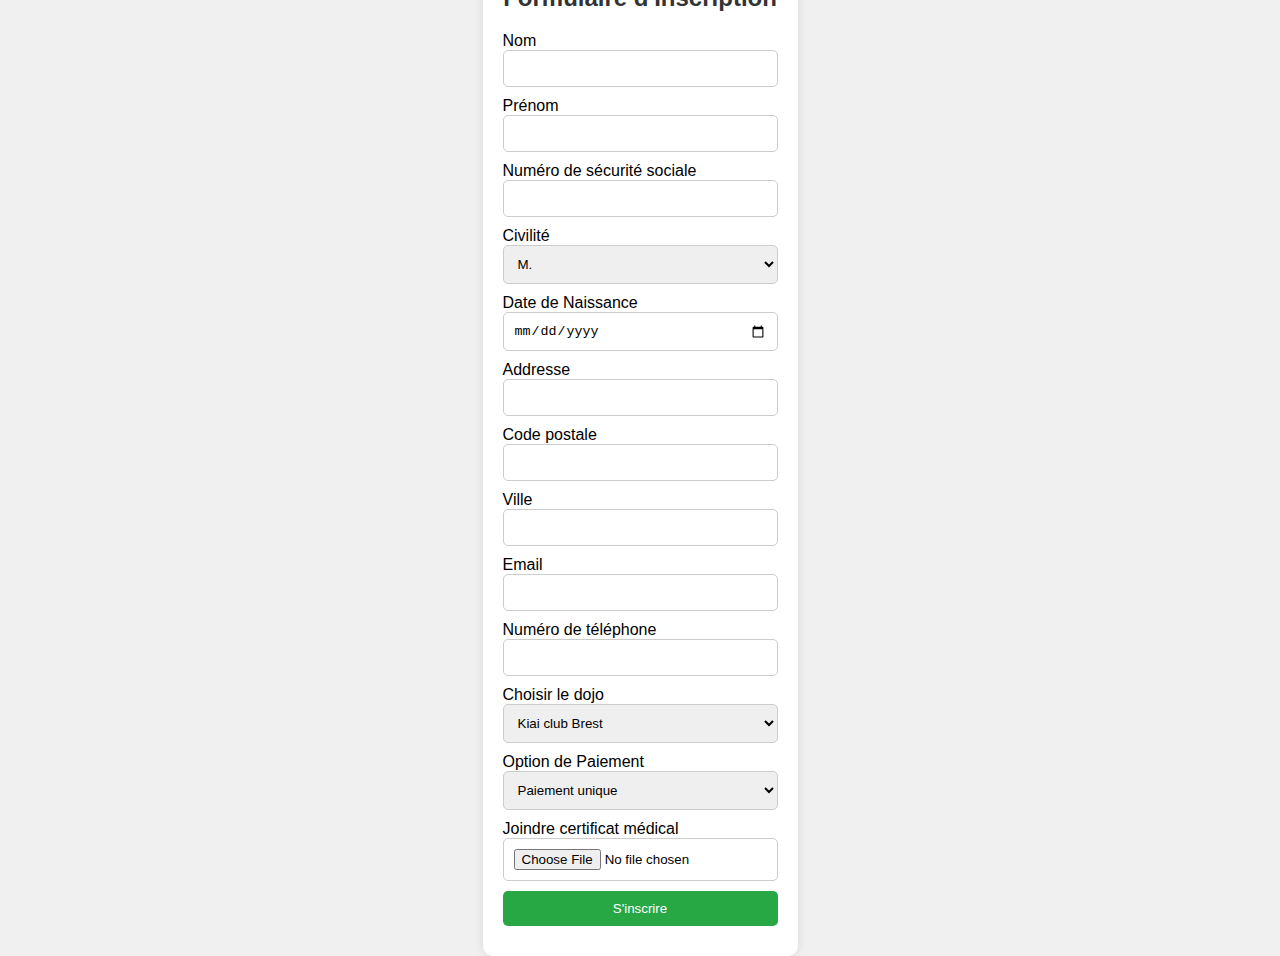
==== public/index.html @ 81d3e5b0 "form web page commit" ====
<!DOCTYPE html>
<html lang="fr">
<head>
    <meta charset="UTF-8">
    <meta name="viewport" content="width=device-width, initial-scale=1.0">
    <title>Formulaire d'Inscription-Kiai club brest</title>
    <link rel="shortcut icon" href="Logo kiai.png" type="image/x-icon">
    <link rel="stylesheet" href="styles.css">
    <style>
        body {
            font-family: Arial, sans-serif;
            background-color: #f0f0f0;
            display: flex;
            justify-content: center;
            align-items: center;
            height: 100vh;
            margin: 0;
        }
        .container {
            background-color: #fff;
            padding: 20px;
            border-radius: 10px;
            box-shadow: 0 0 10px rgba(0, 0, 0, 0.1);
        }
        h2 {
            text-align: center;
            color: #333;
        }
        form {
            display: flex;
            flex-direction: column;
        }
        input, select, button {
            margin-bottom: 10px;
            padding: 10px;
            border-radius: 5px;
            border: 1px solid #ccc;
        }
        .months-selection {
            display: flex;
            flex-wrap: wrap;
            gap: 10px;
        }
        .months-selection input {
            width: calc(33.333% - 10px);
            text-align: center;
        }
        button {
            background-color: #28a745;
            color: #fff;
            border: none;
            cursor: pointer;
        }
        button:hover {
            background-color: #218838;
        }
    </style>
</head>
<body>
    <div class="container">
        <h2>Formulaire d'Inscription</h2>
        <form action="/submit" method="POST" enctype="multipart/form-data">
            <label for="nom">Nom</label>
            <input type="text" id="nom" name="nom" required>

            <label for="prenom">Prénom</label>
            <input type="text" id="prenom" name="prenom" required>

            <label for="secu">Numéro de sécurité sociale</label>
            <input type="text" id="secu" name="secu" required>

            <label for="civilite">Civilité</label>
            <select id="civilite" name="civilite" required>
                <option value="M.">M.</option>
                <option value="Mme">Mme</option>
            </select>

            <label for="dateDeNaissance">Date de Naissance</label>
            <input type="date" id="dateDeNaissance" name="dateDeNaissance" required>

            <label for="localisation">Addresse</label>
            <input type="text" id="localisation" name="localisation" required>

            <label for="codePostale">Code postale</label>
            <input type="number" id="codePostale" name="codePostale" required>

            <label for="Ville">Ville</label>
            <input type="text" id="Ville" name="Ville" required>

            <label for="email">Email</label>
            <input type="email" id="email" name="email" required>

            <label for="tel">Numéro de téléphone</label>
            <input type="number" id="tel" name="tel" required>
            
            <label for="DojoOption">Choisir le dojo</label>
            <select id="DojoOption" name="DojoOption" required>
                <option value="Kiai club Brest">Kiai club Brest</option>
                <option value="Kiai club Locmaria">Kiai club Locmaria</option>
            </select>

            <label for="paiementOption">Option de Paiement</label>
            <select id="paiementOption" name="paiementOption" required>
                <option value="unique">Paiement unique</option>
                <option value="3x">Paiement en 3 fois</option>
                <option value="5x">Paiement en 5 fois</option>
            </select>



            <div id="monthsSelectionContainer" class="months-selection"></div>

            <label for="file">Joindre certificat médical</label>
            <input type="file" id="file" name="file">

            <button type="submit">S'inscrire</button>
        </form>
    </div>

    <script>
        const paiementOption = document.getElementById('paiementOption');
        const monthsSelectionContainer = document.getElementById('monthsSelectionContainer');

        paiementOption.addEventListener('change', () => {
            monthsSelectionContainer.innerHTML = '';
            if (paiementOption.value === '3x') {
                for (let i = 1; i <= 3; i++) {
                    const monthSelect = document.createElement('select');
                    monthSelect.name = `moisPaiement${i}`;
                    monthSelect.required = true;
                    ['Septembre', 'Octobre', 'Novembre', 'Décembre','Janvier', 'Février', 'Mars', 'Avril', 'Mai', 'Juin', 'Juillet', 'Août', ].forEach(month => {
                        const option = document.createElement('option');
                        option.value = month;
                        option.textContent = month;
                        monthSelect.appendChild(option);
                    });
                    monthsSelectionContainer.appendChild(monthSelect);
                }
            } else if (paiementOption.value === '5x') {
                for (let i = 1; i <= 5; i++) {
                    const monthSelect = document.createElement('select');
                    monthSelect.name = `moisPaiement${i}`;
                    monthSelect.required = true;
                    ['Septembre', 'Octobre', 'Novembre', 'Décembre','Janvier', 'Février', 'Mars', 'Avril', 'Mai', 'Juin', 'Juillet', 'Août'].forEach(month => {
                        const option = document.createElement('option');
                        option.value = month;
                        option.textContent = month;
                        monthSelect.appendChild(option);
                    });
                    monthsSelectionContainer.appendChild(monthSelect);
                }
            }
        });
    </script>
</body>
</html>
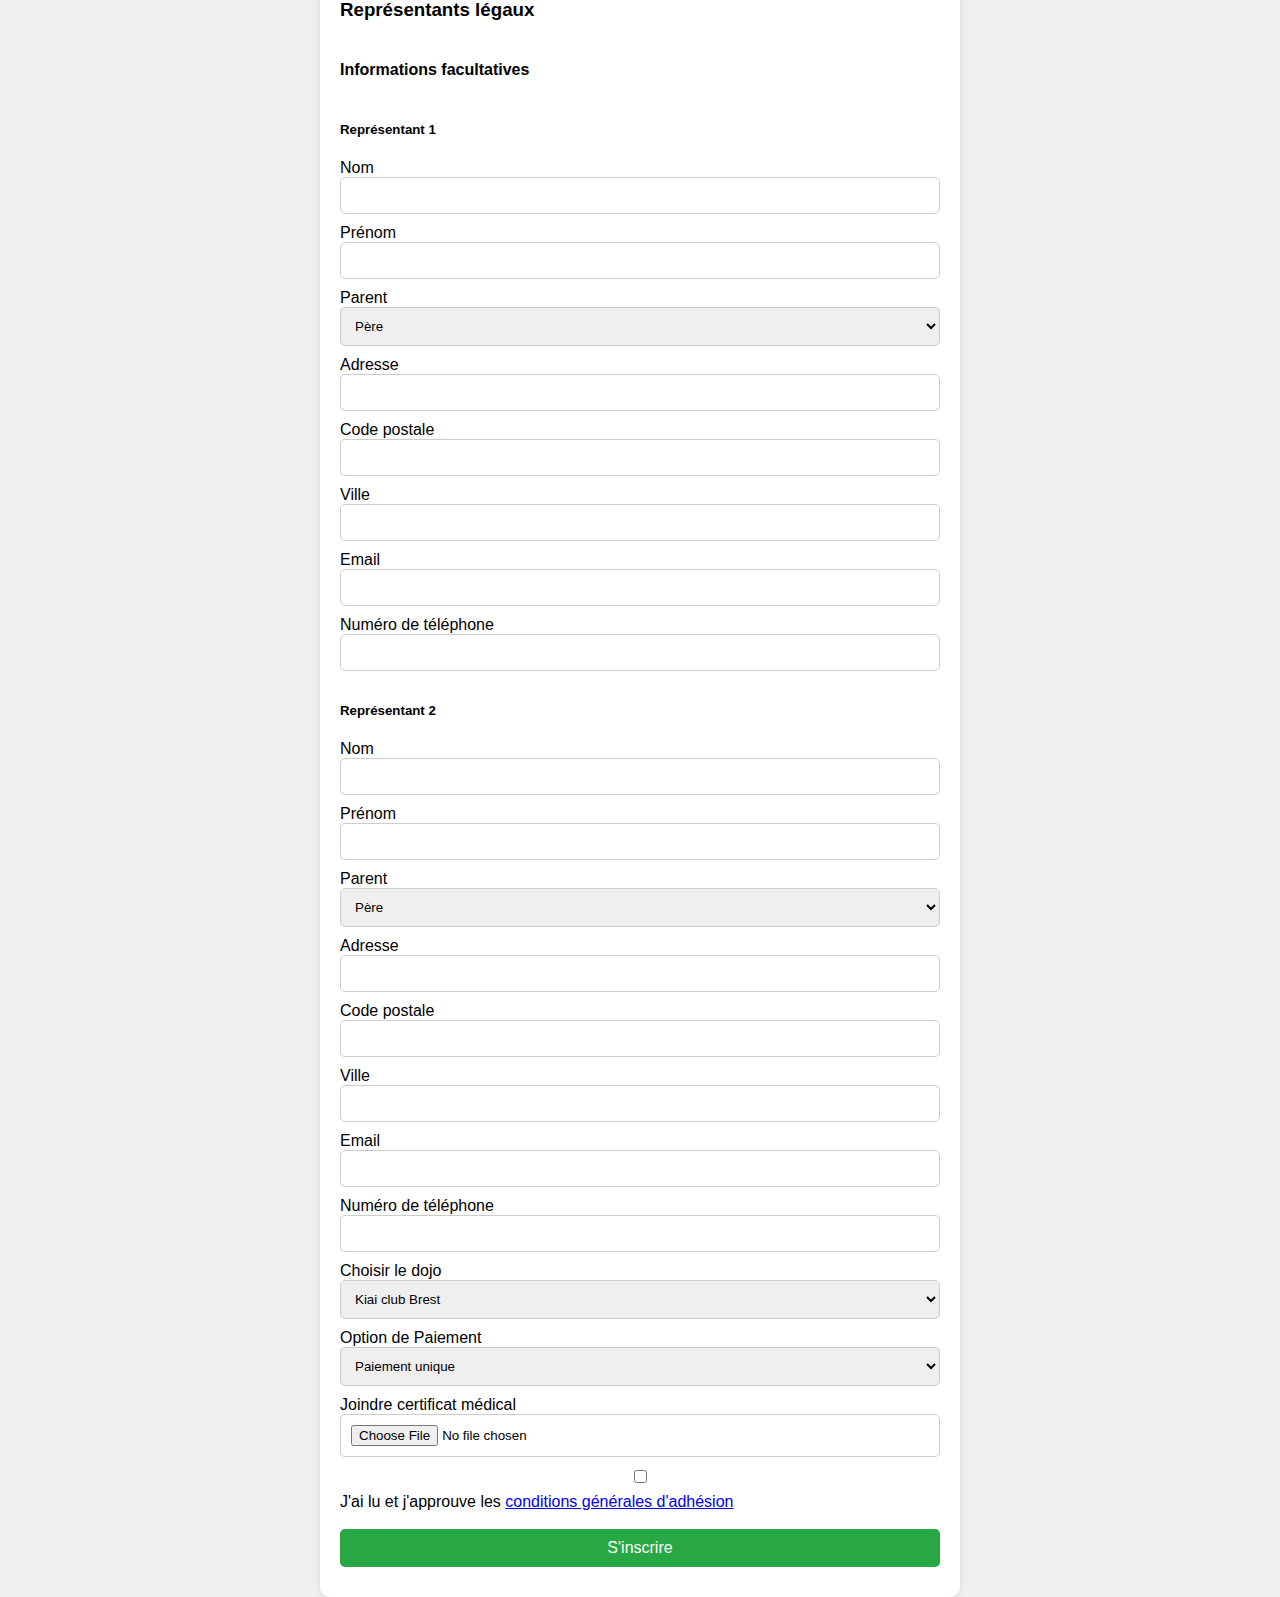
==== commit f23a2940: "Web site's form" ====
--- a/public/index.html
+++ b/public/index.html
@@ -3,56 +3,99 @@
 <head>
     <meta charset="UTF-8">
     <meta name="viewport" content="width=device-width, initial-scale=1.0">
-    <title>Formulaire d'Inscription-Kiai club brest</title>
+    <title>Formulaire d'Inscription-Kiai club Brest</title>
     <link rel="shortcut icon" href="Logo kiai.png" type="image/x-icon">
     <link rel="stylesheet" href="styles.css">
     <style>
+        /* Variables CSS */
+        :root {
+            --background-color: #f0f0f0;
+            --container-bg-color: #fff;
+            --primary-color: #28a745;
+            --primary-hover-color: #218838;
+            --text-color: #333;
+            --border-color: #ccc;
+            --padding: 20px;
+            --border-radius: 10px;
+            --box-shadow: 0 0 10px rgba(0, 0, 0, 0.1);
+            --input-padding: 10px;
+            --input-border-radius: 5px;
+            --font-size: 16px;
+        }
+
+        /* Global Styles */
         body {
             font-family: Arial, sans-serif;
-            background-color: #f0f0f0;
+            background-color: var(--background-color);
             display: flex;
             justify-content: center;
             align-items: center;
             height: 100vh;
             margin: 0;
         }
+
+        /* Container Styles */
         .container {
-            background-color: #fff;
-            padding: 20px;
-            border-radius: 10px;
-            box-shadow: 0 0 10px rgba(0, 0, 0, 0.1);
-        }
+            background-color: var(--container-bg-color);
+            padding: var(--padding);
+            border-radius: var(--border-radius);
+            box-shadow: var(--box-shadow);
+            width: 100%;
+            max-width: 600px;
+        }
+
+        /* Heading Styles */
         h2 {
             text-align: center;
-            color: #333;
-        }
+            color: var(--text-color);
+        }
+
+        /* Form Styles */
         form {
             display: flex;
             flex-direction: column;
         }
+
         input, select, button {
             margin-bottom: 10px;
-            padding: 10px;
-            border-radius: 5px;
-            border: 1px solid #ccc;
-        }
+            padding: var(--input-padding);
+            border-radius: var(--input-border-radius);
+            border: 1px solid var(--border-color);
+        }
+
+        /* Specific Styles for Inputs */
+        input[type="text"],
+        input[type="email"],
+        input[type="file"],
+        input[type="radio"],
+        input[type="number"],
+        input[type="date"] {
+            width: calc(100% - 22px);
+        }
+
+        /* Month Selection Styles */
         .months-selection {
             display: flex;
             flex-wrap: wrap;
             gap: 10px;
         }
+
         .months-selection input {
             width: calc(33.333% - 10px);
             text-align: center;
         }
+
+        /* Button Styles */
         button {
-            background-color: #28a745;
+            background-color: var(--primary-color);
             color: #fff;
             border: none;
             cursor: pointer;
-        }
+            font-size: var(--font-size);
+        }
+
         button:hover {
-            background-color: #218838;
+            background-color: var(--primary-hover-color);
         }
     </style>
 </head>
@@ -60,14 +103,11 @@
     <div class="container">
         <h2>Formulaire d'Inscription</h2>
         <form action="/submit" method="POST" enctype="multipart/form-data">
-            <label for="nom">Nom</label>
+            <label for="nom">Nom-adhérent</label>
             <input type="text" id="nom" name="nom" required>
 
-            <label for="prenom">Prénom</label>
+            <label for="prenom">Prénom-adhérent</label>
             <input type="text" id="prenom" name="prenom" required>
-
-            <label for="secu">Numéro de sécurité sociale</label>
-            <input type="text" id="secu" name="secu" required>
 
             <label for="civilite">Civilité</label>
             <select id="civilite" name="civilite" required>
@@ -78,7 +118,7 @@
             <label for="dateDeNaissance">Date de Naissance</label>
             <input type="date" id="dateDeNaissance" name="dateDeNaissance" required>
 
-            <label for="localisation">Addresse</label>
+            <label for="localisation">Adresse</label>
             <input type="text" id="localisation" name="localisation" required>
 
             <label for="codePostale">Code postale</label>
@@ -92,7 +132,69 @@
 
             <label for="tel">Numéro de téléphone</label>
             <input type="number" id="tel" name="tel" required>
-            
+
+            <h3>Représentants légaux</h3>
+            <h4>Informations facultatives</h4>
+            <h5>Représentant 1</h5>
+            <label for="REP1_nom">Nom</label>
+            <input type="text" id="REP1_nom" name="REP1_nom">
+
+            <label for="REP1_prenom">Prénom</label>
+            <input type="text" id="REP1_prenom" name="REP1_prenom">
+
+            <label for="Parent1">Parent</label>
+            <select id="Parent1" name="Parent1">
+                <option value="Père">Père</option>
+                <option value="Mère">Mère</option>
+                <option value="Tuteur">Tuteur</option>
+                <option value="Autre">Autre</option>
+            </select>
+
+            <label for="REP1_adresse">Adresse</label>
+            <input type="text" id="REP1_adresse" name="REP1_adresse">
+
+            <label for="REP1_codePostale">Code postale</label>
+            <input type="number" id="REP1_codePostale" name="REP1_codePostale">
+
+            <label for="REP1_Ville">Ville</label>
+            <input type="text" id="REP1_Ville" name="REP1_Ville">
+
+            <label for="REP1_email">Email</label>
+            <input type="email" id="REP1_email" name="REP1_email">
+
+            <label for="REP1_tel">Numéro de téléphone</label>
+            <input type="tel" id="REP1_tel" name="REP1_tel">
+
+            <h5>Représentant 2</h5>
+            <label for="REP2_nom">Nom</label>
+            <input type="text" id="REP2_nom" name="REP2_nom">
+
+            <label for="REP2_prenom">Prénom</label>
+            <input type="text" id="REP2_prenom" name="REP2_prenom">
+
+            <label for="Parent2">Parent</label>
+            <select id="Parent2" name="Parent2">
+                <option value="Père">Père</option>
+                <option value="Mère">Mère</option>
+                <option value="Tuteur">Tuteur</option>
+                <option value="Autre">Autre</option>
+            </select>
+
+            <label for="REP2_adresse">Adresse</label>
+            <input type="text" id="REP2_adresse" name="REP2_adresse">
+
+            <label for="REP2_codePostale">Code postale</label>
+            <input type="number" id="REP2_codePostale" name="REP2_codePostale">
+
+            <label for="REP2_Ville">Ville</label>
+            <input type="text" id="REP2_Ville" name="REP2_Ville">
+
+            <label for="REP2_email">Email</label>
+            <input type="email" id="REP2_email" name="REP2_email">
+
+            <label for="REP2_tel">Numéro de téléphone</label>
+            <input type="tel" id="REP2_tel" name="REP2_tel">
+
             <label for="DojoOption">Choisir le dojo</label>
             <select id="DojoOption" name="DojoOption" required>
                 <option value="Kiai club Brest">Kiai club Brest</option>
@@ -106,51 +208,16 @@
                 <option value="5x">Paiement en 5 fois</option>
             </select>
 
-
-
             <div id="monthsSelectionContainer" class="months-selection"></div>
 
             <label for="file">Joindre certificat médical</label>
             <input type="file" id="file" name="file">
+
+            <input type="checkbox" id="CGA" name="CGA" value="Validé" required>
+            <label for="CGA">J'ai lu et j'approuve les <a href="CGA.html">conditions générales d'adhésion</a></label><br>
 
             <button type="submit">S'inscrire</button>
         </form>
     </div>
-
-    <script>
-        const paiementOption = document.getElementById('paiementOption');
-        const monthsSelectionContainer = document.getElementById('monthsSelectionContainer');
-
-        paiementOption.addEventListener('change', () => {
-            monthsSelectionContainer.innerHTML = '';
-            if (paiementOption.value === '3x') {
-                for (let i = 1; i <= 3; i++) {
-                    const monthSelect = document.createElement('select');
-                    monthSelect.name = `moisPaiement${i}`;
-                    monthSelect.required = true;
-                    ['Septembre', 'Octobre', 'Novembre', 'Décembre','Janvier', 'Février', 'Mars', 'Avril', 'Mai', 'Juin', 'Juillet', 'Août', ].forEach(month => {
-                        const option = document.createElement('option');
-                        option.value = month;
-                        option.textContent = month;
-                        monthSelect.appendChild(option);
-                    });
-                    monthsSelectionContainer.appendChild(monthSelect);
-                }
-            } else if (paiementOption.value === '5x') {
-                for (let i = 1; i <= 5; i++) {
-                    const monthSelect = document.createElement('select');
-                    monthSelect.name = `moisPaiement${i}`;
-                    monthSelect.required = true;
-                    ['Septembre', 'Octobre', 'Novembre', 'Décembre','Janvier', 'Février', 'Mars', 'Avril', 'Mai', 'Juin', 'Juillet', 'Août'].forEach(month => {
-                        const option = document.createElement('option');
-                        option.value = month;
-                        option.textContent = month;
-                        monthSelect.appendChild(option);
-                    });
-                    monthsSelectionContainer.appendChild(monthSelect);
-                }
-            }
-        });
-    </script>
 </body>
 </html>
--- a/public/styles.css
+++ b/public/styles.css
@@ -0,0 +1,77 @@
+body {
+    font-family: Arial, sans-serif;
+    background-color: #f4f4f4;
+    margin: 0;
+    padding: 0;
+    display: flex;
+    justify-content: center;
+    align-items: center;
+    height: 100vh;
+}
+
+.container {
+    background: #fff;
+    padding: 20px;
+    border-radius: 8px;
+    box-shadow: 0 0 10px rgba(0, 0, 0, 0.1);
+    width: 100%;
+    max-width: 600px;
+}
+
+h2 {
+    text-align: center;
+    margin-bottom: 20px;
+    color: #333;
+}
+
+.form-group {
+    margin-bottom: 15px;
+}
+
+.form-group label {
+    display: block;
+    margin-bottom: 5px;
+    color: #333;
+}
+
+.form-group input[type="text"],
+.form-group input[type="email"],
+.form-group input[type="file"],
+.form-group input[type="radio"] {
+    width: calc(100% - 22px);
+    padding: 10px;
+    border: 1px solid #ccc;
+    border-radius: 4px;
+    box-sizing: border-box;
+}
+
+.payment-options label {
+    display: inline-block;
+    margin-right: 10px;
+    color: #333;
+}
+
+.month-selection {
+    margin-top: 15px;
+}
+
+.month-selection label {
+    display: block;
+    margin: 5px 0;
+    color: #333;
+}
+
+button {
+    width: 100%;
+    padding: 10px;
+    border: none;
+    border-radius: 4px;
+    background-color: #28a745;
+    color: white;
+    font-size: 16px;
+    cursor: pointer;
+}
+
+button:hover {
+    background-color: #218838;
+}
